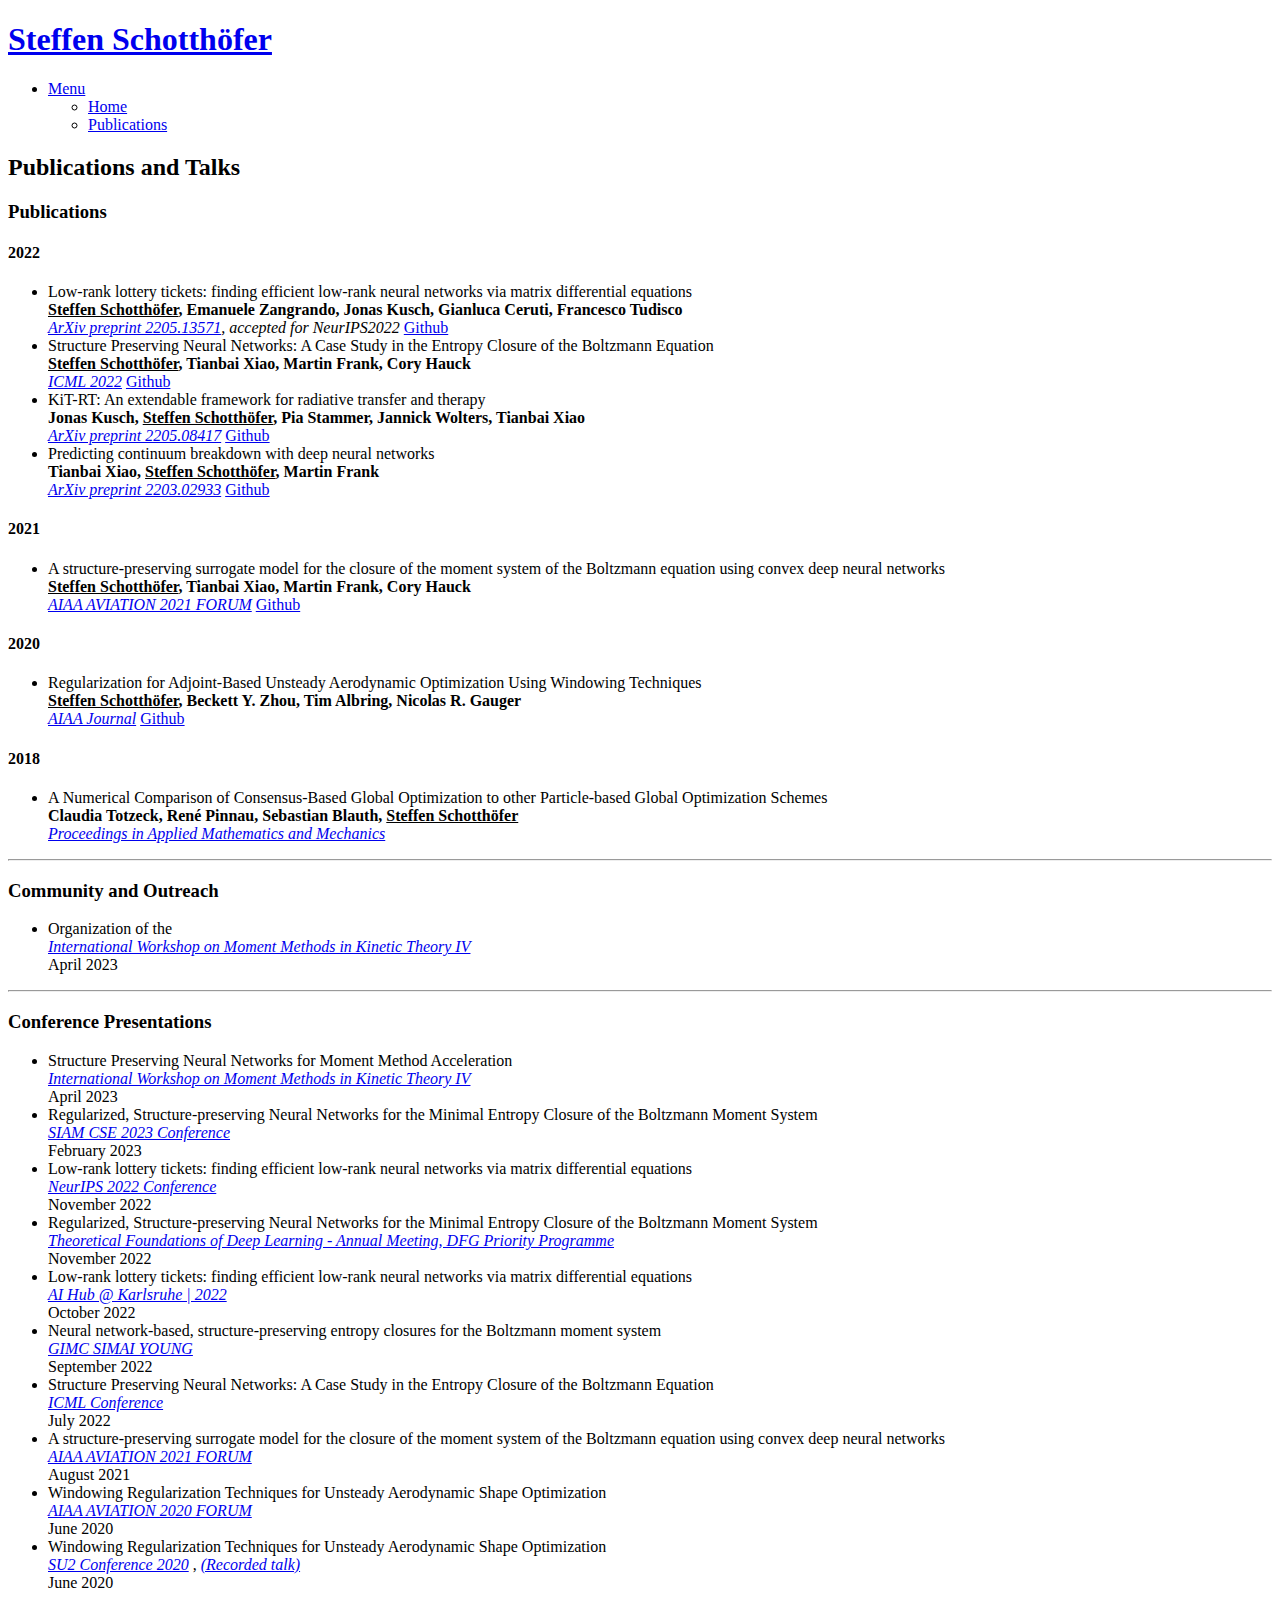
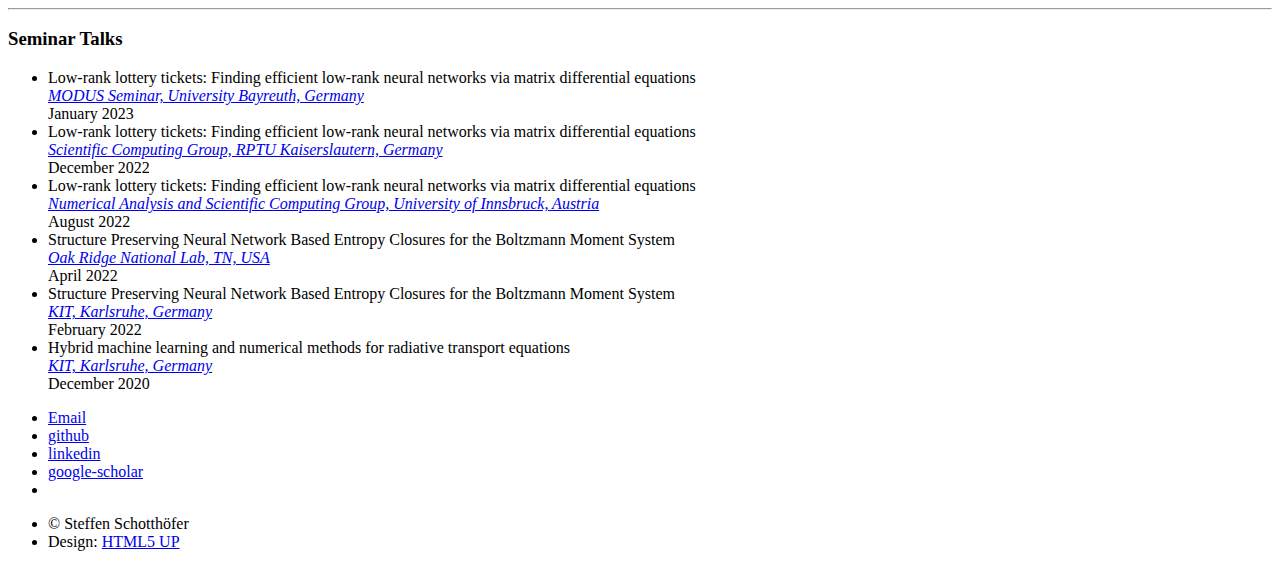
==== publications.html @ 1a7a48f8 "update" ====
<!DOCTYPE HTML>
<!--
	Spectral by HTML5 UP
	html5up.net | @ajlkn
	Free for personal and commercial use under the CCA 3.0 license (html5up.net/license)
-->
<html>
<head>
    <title>Steffen Schotthöfer - Publications and Talks</title>
    <meta charset="utf-8"/>
    <meta name="viewport" content="width=device-width, initial-scale=1, user-scalable=no"/>
    <link rel="stylesheet" href="assets/css/main.css"/>
    <noscript>
        <link rel="stylesheet" href="assets/css/noscript.css"/>
    </noscript>
</head>
<body class="is-preload">

<!-- Page Wrapper -->
<div id="page-wrapper">

    <!-- Header -->
    <header id="header">
        <h1><a href="index.html">Steffen Schotthöfer</a></h1>
        <nav id="nav">
            <ul>
                <li class="special">
                    <a href="#menu" class="menuToggle"><span>Menu</span></a>
                    <div id="menu">
                        <ul>
                            <li><a href="index.html">Home</a></li>
                            <li><a href="publications.html">Publications</a></li>
                        </ul>
                    </div>
                </li>
            </ul>
        </nav>
    </header>

    <!-- Main -->
    <article id="main">
        <header>
            <h2>Publications and Talks</h2>
            <p></p>
        </header>
        <section class="wrapper style5">
            <div class="inner">
                <section>
                    <h3>Publications</h3>
                    <h4>2022</h4>
                    <ul>
                        <li>Low-rank lottery tickets: finding efficient low-rank neural networks via matrix differential
                            equations <br/>
                            <b><u>Steffen Schotthöfer</u>, Emanuele Zangrando, Jonas Kusch, Gianluca Ceruti,
                                Francesco Tudisco
                            </b><br/>
                            <i><a href="https://arxiv.org/abs/2205.13571">ArXiv preprint
                                2205.13571</a>, accepted for NeurIPS2022 </i>
                            <a href="https://github.com/CSMMLab/DLRANet" class="icon brands fa-github"><span
                                    class="label">Github</span></a>
                        </li>
                        <li>Structure Preserving Neural Networks: A Case Study in the Entropy Closure of the Boltzmann
                            Equation<br/>
                            <b>
                                <u>Steffen Schotthöfer</u>, Tianbai Xiao, Martin Frank, Cory Hauck
                            </b><br/>
                            <i><a href="https://proceedings.mlr.press/v162/schotthofer22a.html">ICML 2022</a> </i>
                            <a href="https://github.com/ScSteffen/neuralEntropyClosures"
                               class="icon brands fa-github"><span
                                    class="label">Github</span></a>
                        </li>
                        <li>KiT-RT: An extendable framework for radiative transfer and therapy<br/>
                            <b>Jonas Kusch, <u>Steffen Schotthöfer</u>, Pia Stammer, Jannick Wolters, Tianbai Xiao
                            </b><br/>
                            <i><a href="https://arxiv.org/abs/2205.08417">ArXiv preprint 2205.08417</a> </i>
                            <a href="https://github.com/CSMMLab/KiT-RT"
                               class="icon brands fa-github"><span
                                    class="label">Github</span></a>
                        </li>
                        <li>Predicting continuum breakdown with deep neural networks <br/>
                            <b> Tianbai Xiao, <u>Steffen Schotthöfer</u>, Martin Frank
                            </b><br/>
                            <i><a href="https://arxiv.org/abs/2203.02933">ArXiv preprint 2203.02933</a> </i>
                            <a href="https://github.com/CSMMLab/Flowmachine/tree/main/src/2d"
                               class="icon brands fa-github"><span
                                    class="label">Github</span></a>
                        </li>
                    </ul>
                    <h4>2021</h4>
                    <ul>
                        <li>A structure-preserving surrogate model for the closure of the moment system of the Boltzmann
                            equation using convex deep neural networks <br/>
                            <b><u>Steffen Schotthöfer</u>, Tianbai Xiao, Martin Frank, Cory Hauck
                            </b><br/>
                            <i><a href="https://arc.aiaa.org/doi/10.2514/6.2021-2895">AIAA AVIATION 2021 FORUM</a> </i>
                            <a href="https://github.com/ScSteffen/neuralEntropyClosures"
                               class="icon brands fa-github"><span
                                    class="label">Github</span></a>
                        </li>

                    </ul>
                    <h4>2020</h4>
                    <ul>
                        <li>Regularization for Adjoint-Based Unsteady Aerodynamic Optimization Using Windowing
                            Techniques<br/>
                            <b><u>Steffen Schotthöfer</u>, Beckett Y. Zhou, Tim Albring, Nicolas R. Gauger
                            </b><br/>
                            <i><a href="https://arc.aiaa.org/doi/10.2514/1.J059983">AIAA Journal</a> </i>
                            <a href="https://github.com/su2code/SU2"
                               class="icon brands fa-github"><span
                                    class="label">Github</span></a>
                        </li>
                    </ul>
                    <h4>2018</h4>
                    <ul>
                        <li>A Numerical Comparison of Consensus-Based Global Optimization to other Particle-based Global
                            Optimization Schemes<br/>
                            <b>Claudia Totzeck, René Pinnau, Sebastian Blauth, <u>Steffen Schotthöfer</u>
                            </b><br/>
                            <i><a href="https://onlinelibrary.wiley.com/doi/abs/10.1002/pamm.201800291">Proceedings in
                                Applied Mathematics and Mechanics</a> </i>
                        </li>
                    </ul>
                     <hr/>
                    <h3> Community and Outreach</h3>
                    <ul>
                        <li>Organization of the <br/>
                            <i><a href="https://indico.scc.kit.edu/event/659/">International Workshop on Moment Methods in Kinetic Theory IV</a></i>
                            <br/>
                            April 2023
                        </li>
                    </ul>
                    <hr/>
                    <h3> Conference Presentations</h3>
                    <ul>
                        <li>Structure Preserving Neural Networks for Moment Method Acceleration<br/>
                            <i><a href="https://indico.scc.kit.edu/event/659/">International Workshop on Moment Methods in Kinetic Theory IV</a></i>
                            <br/>
                            April 2023
                        </li>
                        <li>Regularized, Structure-preserving Neural Networks for
                            the Minimal Entropy Closure of the Boltzmann Moment
                            System<br/>
                            <i><a href="https://www.siam.org/conferences/cm/conference/cse23">SIAM CSE 2023
                                Conference</a></i>
                            <br/>
                            February 2023
                        </li>
                        <li>Low-rank lottery tickets: finding efficient low-rank neural networks via matrix differential
                            equations<br/>
                            <i><a href="https://nips.cc/Conferences/2022/Schedule?showEvent=53825">NeurIPS 2022
                                Conference</a></i>
                            <br/>
                            November 2022
                        </li>
                        <li>Regularized, Structure-preserving Neural Networks for
                            the Minimal Entropy Closure of the Boltzmann Moment
                            System<br/>
                            <i><a href="https://www.foundationsofdl.de/#cards-section">Theoretical
                                Foundations of Deep Learning - Annual Meeting, DFG Priority Programme</a></i>
                            <br/>
                            November 2022
                        </li>
                        <li>Low-rank lottery tickets: finding efficient low-rank neural networks via matrix differential
                            equations<br/>
                            <i><a href="https://ai-hub-karlsruhe.github.io/">AI Hub @ Karlsruhe | 2022</a></i>
                            <br/>
                            October 2022
                        </li>
                        <li>Neural network-based, structure-preserving entropy closures for the Boltzmann moment
                            system<br/>
                            <i><a href="http://gimcsimaiyoung2022.unipv.it/">GIMC SIMAI YOUNG</a></i>
                            <br/>
                            September 2022
                        </li>
                        <li>Structure Preserving Neural Networks: A Case Study in the Entropy Closure of the Boltzmann
                            Equation<br/>
                            <i><a href="https://proceedings.mlr.press/v162/schotthofer22a.html">ICML Conference</a></i>
                            <br/>
                            July 2022
                        </li>
                        <li>A structure-preserving surrogate model for the closure of the moment system of the Boltzmann
                            equation using convex deep neural networks<br/>
                            <i><a href="https://arc.aiaa.org/doi/10.2514/6.2021-2895">AIAA AVIATION 2021 FORUM</a> </i>
                            <br/>
                            August 2021
                        </li>
                        <li>Windowing Regularization Techniques for Unsteady Aerodynamic Shape Optimization<br/>
                            <i><a href="https://arc.aiaa.org/doi/10.2514/6.2020-3130">AIAA AVIATION 2020 FORUM</a> </i>
                            <br/>
                            June 2020
                        </li>
                        <li>Windowing Regularization Techniques for Unsteady Aerodynamic Shape Optimization<br/>
                            <i><a href="https://su2foundation.org/su2conference2020/">SU2 Conference 2020</a> </i>,
                            <i><a href="https://www.youtube.com/watch?v=KENu6l-B2O4&feature=youtu.be">(Recorded
                                talk)</a> </i>
                            <br/>
                            June 2020
                        </li>
                    </ul>
                    <hr/>
                    <h3>Seminar Talks</h3>
                    <ul>
                        <li>Low-rank lottery tickets: Finding efficient low-rank neural networks via matrix differential
                            equations<br/>
                            <i><a href="https://num.math.uni-bayreuth.de/de/news/2023/modus-vortrag-schotthoefer/index.html">MODUS
                                Seminar, University Bayreuth, Germany </a> </i>
                            <br/>
                            January 2023
                        </li>
                        <li>Low-rank lottery tickets: Finding efficient low-rank neural networks via matrix differential
                            equations<br/>
                            <i><a href="https://www.scicomp.uni-kl.de/events/?event_id1=3486">Scientific Computing
                                Group, RPTU Kaiserslautern, Germany </a> </i>
                            <br/>
                            December 2022
                        </li>
                        <li>Low-rank lottery tickets: Finding efficient low-rank neural networks via matrix differential
                            equations<br/>
                            <i><a href="https://www.uibk.ac.at/mathematik/na/talks/gastvortrag-schotthoefer-steffen.pdf">Numerical
                                Analysis and Scientific Computing Group, University of
                                Innsbruck, Austria </a> </i>
                            <br/>
                            August 2022
                        </li>
                        <li>Structure Preserving Neural Network Based Entropy Closures for the Boltzmann Moment
                            System<br/>
                            <i><a href="https://csmd.ornl.gov/event/structure-preserving-neural-network-based-entropy-closures-boltzmann-moment">
                                Oak Ridge National Lab, TN, USA </a> </i>
                            <br/>
                            April 2022
                        </li>
                        <li>Structure Preserving Neural Network Based Entropy Closures for the Boltzmann Moment
                            System<br/>
                            <i><a href="https://www.scc.kit.edu/veranstaltungen/12095.php"> KIT, Karlsruhe, Germany</a>
                            </i>
                            <br/>
                            February 2022
                        </li>
                        <li>Hybrid machine learning and numerical methods for radiative transport equations<br/>
                            <i><a href="https://www.scc.kit.edu/veranstaltungen/12095.php"> KIT, Karlsruhe, Germany</a>
                            </i>
                            <br/>
                            December 2020
                        </li>
                    </ul>
                </section>


            </div>
        </section>


    </article>

    <!-- Footer -->
    <footer id="footer">
        <ul class="icons">
            <li><a href="mailto:steffen.schotthoefer@gmail.com?subject=Contact from your website"
                   class="icon solid fa-envelope"><span class="label">Email</span></a></li>
            <li><a href="https://github.com/ScSteffen" class="icon brands fa-github"><span
                    class="label">github</span></a></li>
            <li><a href="https://www.linkedin.com/in/steffen-schotthoefer/" class="icon brands fa-linkedin"><span
                    class="label">linkedin</span></a></li>
            <li><a href="https://scholar.google.com/citations?hl=en&user=dZqiHeMAAAAJ"
                   class="icon  brands  fa-google"><span class="label">google-scholar</span></a></li>
            <li><a href="https://twitter.com/ScSteffen_" class="icon brands fa-twitter"> </a></li>
        </ul>
        <ul class="copyright">
            <li>&copy; Steffen Schotthöfer</li>
            <li>Design: <a href="http://html5up.net">HTML5 UP</a></li>
        </ul>
    </footer>

</div>

<!-- Scripts -->
<script src="assets/js/jquery.min.js"></script>
<script src="assets/js/jquery.scrollex.min.js"></script>
<script src="assets/js/jquery.scrolly.min.js"></script>
<script src="assets/js/browser.min.js"></script>
<script src="assets/js/breakpoints.min.js"></script>
<script src="assets/js/util.js"></script>
<script src="assets/js/main.js"></script>

</body>
</html>
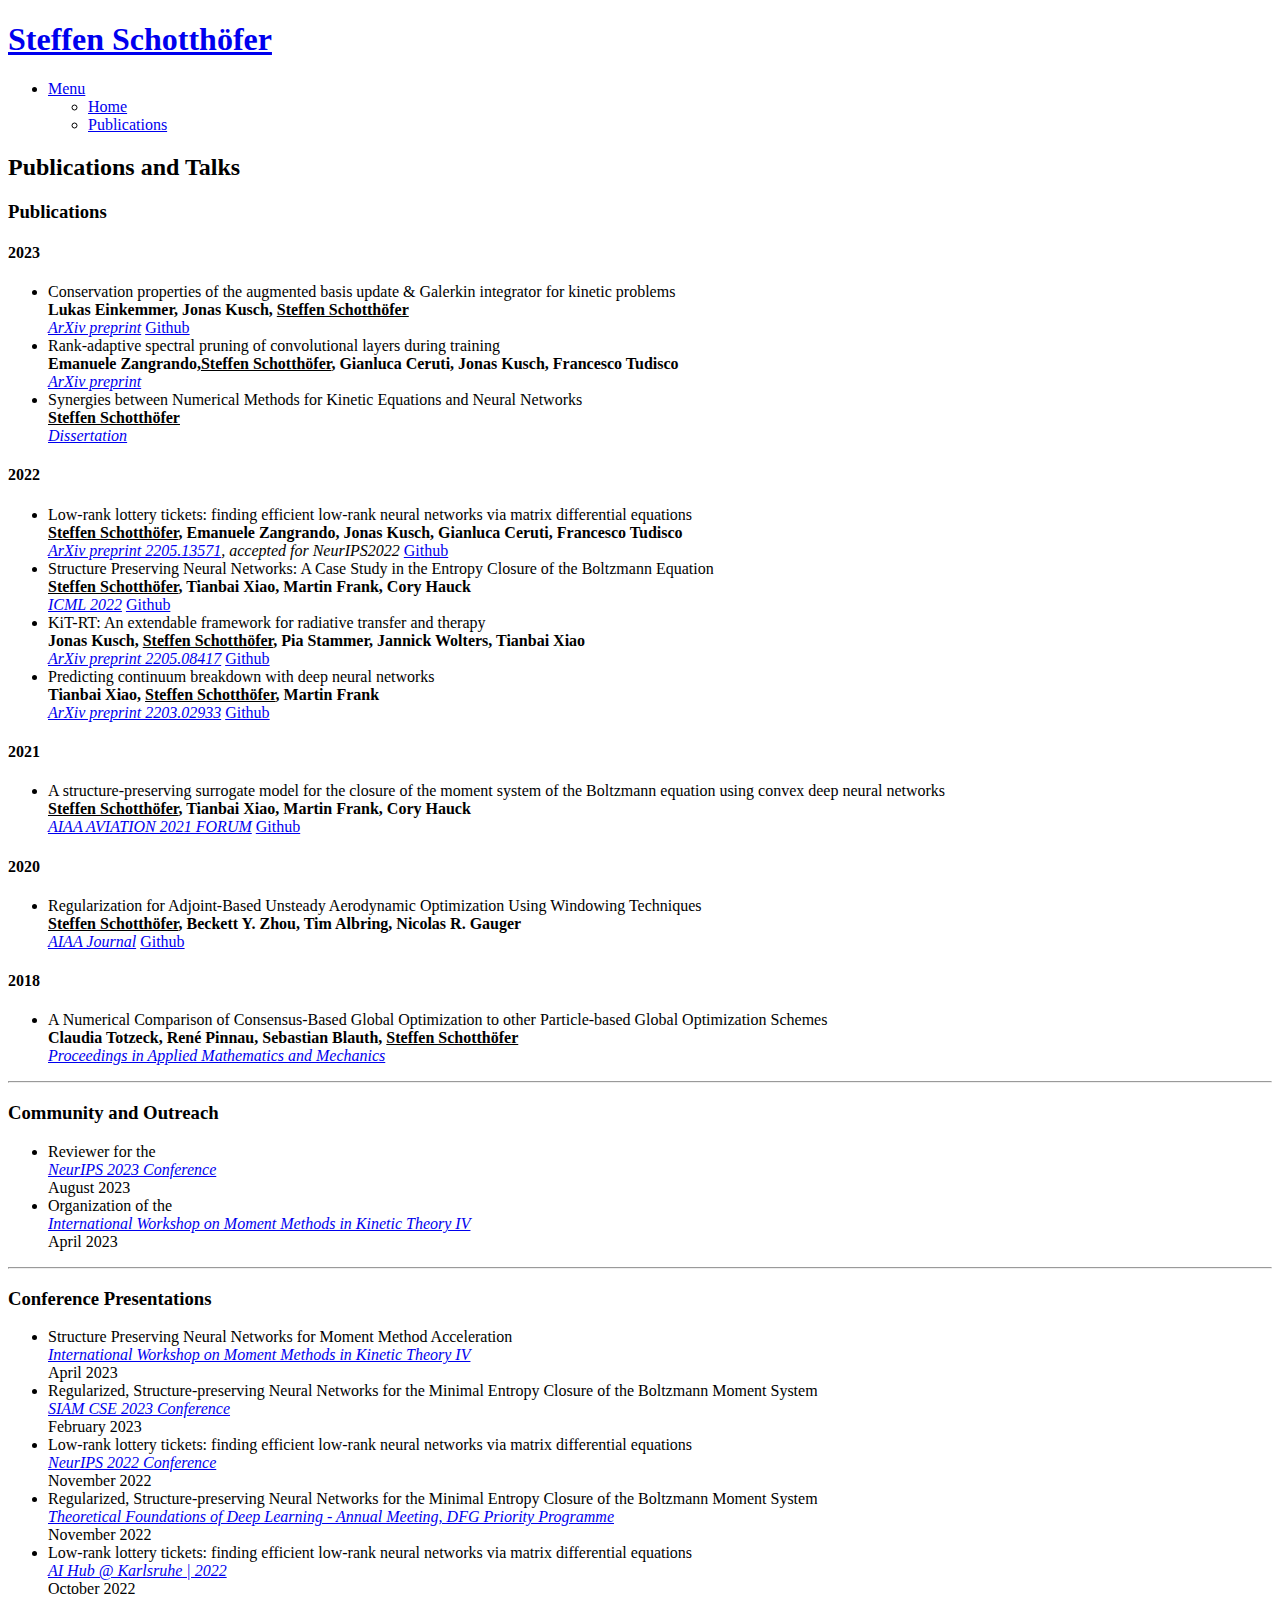
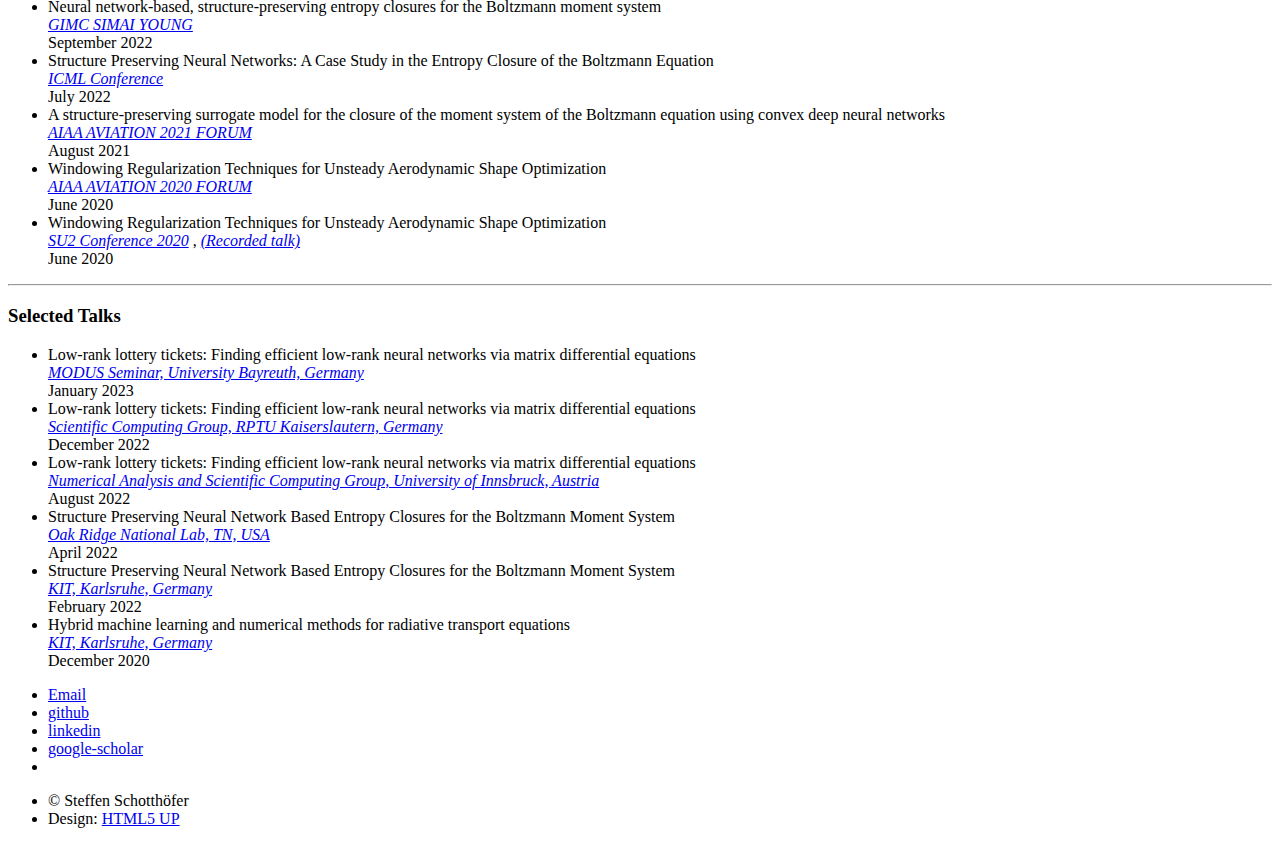
==== commit 03ea882f: "update 2023 publications" ====
--- a/publications.html
+++ b/publications.html
@@ -47,6 +47,28 @@
             <div class="inner">
                 <section>
                     <h3>Publications</h3>
+                    <h4>2023</h4>
+                    <ul>
+                        <li>Conservation properties of the augmented basis update & Galerkin integrator for kinetic problems <br/>
+                            <b> Lukas Einkemmer,  Jonas Kusch, <u>Steffen Schotthöfer</u>
+                            </b><br/>
+                            <i><a href="https://arxiv.org/abs/2311.06399">ArXiv preprint</a> </i>
+                            <a href="https://github.com/JonasKu/Publication-Conservation-properties-of-the-augmented-basis-update-Galerkin-integrator" class="icon brands fa-github"><span
+                                    class="label">Github</span></a>
+                        </li>
+                        <li>Rank-adaptive spectral pruning of convolutional layers during training <br/>
+                            <b> Emanuele Zangrando,<u>Steffen Schotthöfer</u>, Gianluca Ceruti, Jonas Kusch,
+                                Francesco Tudisco
+                            </b><br/>
+                            <i><a href="https://arxiv.org/abs/2305.19059">ArXiv preprint</a> </i>
+                        </li>
+
+                        <li>Synergies between Numerical Methods for Kinetic Equations and Neural Networks <br/>
+                            <b>  <u>Steffen Schotthöfer</u>
+                            </b><br/>
+                            <i><a href="https://publikationen.bibliothek.kit.edu/1000158838">Dissertation</a> </i>
+                        </li>
+                    </ul>
                     <h4>2022</h4>
                     <ul>
                         <li>Low-rank lottery tickets: finding efficient low-rank neural networks via matrix differential
@@ -124,6 +146,11 @@
                      <hr/>
                     <h3> Community and Outreach</h3>
                     <ul>
+                         <li>Reviewer for the <br/>
+                            <i><a href="https://nips.cc/">NeurIPS 2023 Conference</a></i>
+                            <br/>
+                            August 2023
+                        </li>
                         <li>Organization of the <br/>
                             <i><a href="https://indico.scc.kit.edu/event/659/">International Workshop on Moment Methods in Kinetic Theory IV</a></i>
                             <br/>
@@ -199,7 +226,7 @@
                         </li>
                     </ul>
                     <hr/>
-                    <h3>Seminar Talks</h3>
+                    <h3>Selected Talks</h3>
                     <ul>
                         <li>Low-rank lottery tickets: Finding efficient low-rank neural networks via matrix differential
                             equations<br/>
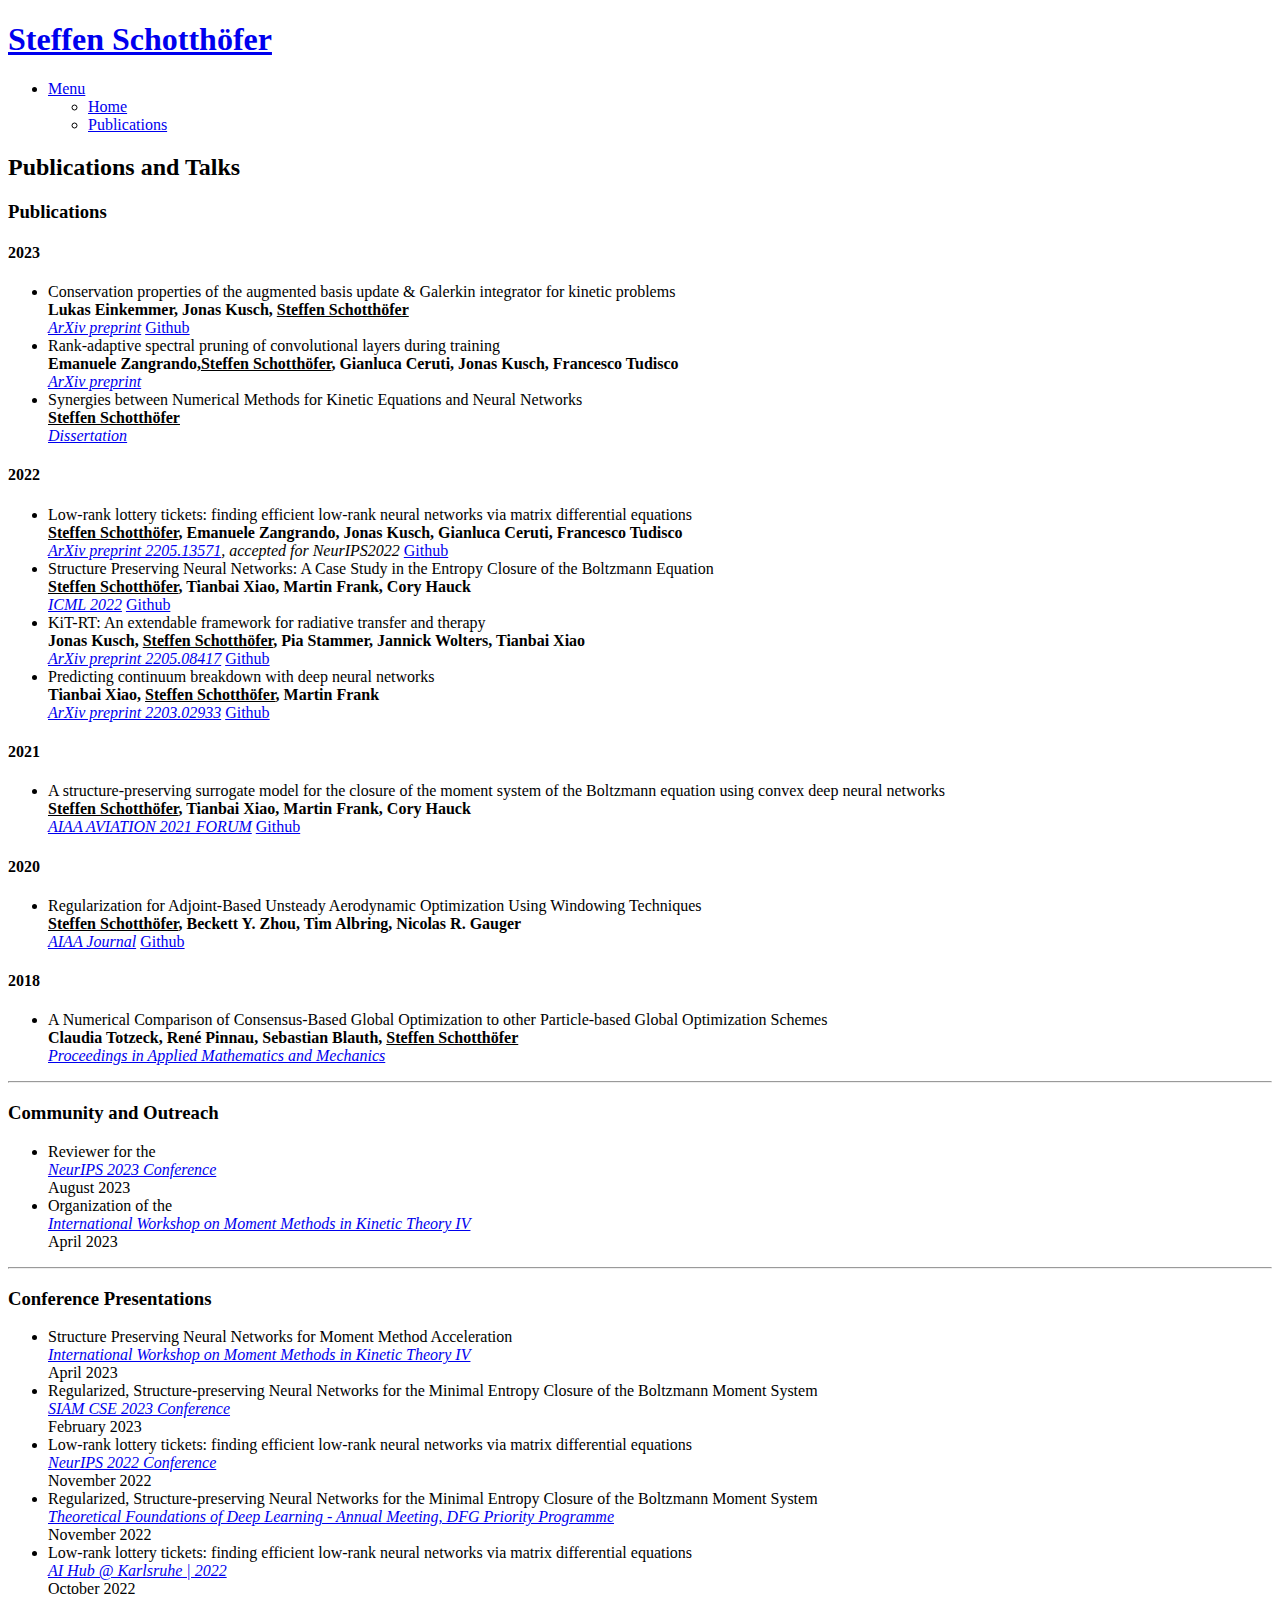
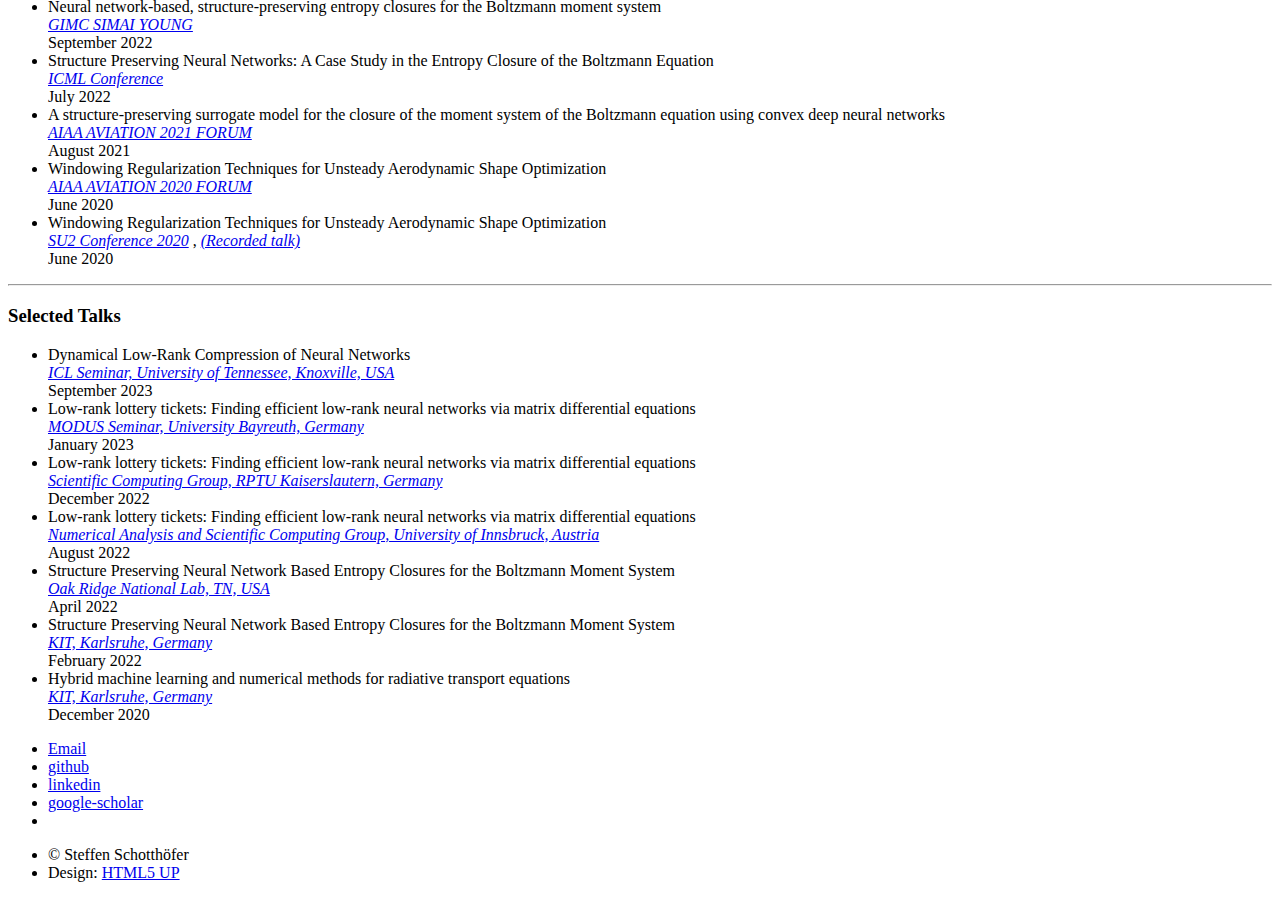
==== commit a4b254e0: "update talks" ====
--- a/publications.html
+++ b/publications.html
@@ -228,6 +228,13 @@
                     <hr/>
                     <h3>Selected Talks</h3>
                     <ul>
+
+                        <li>Dynamical Low-Rank Compression of Neural Networks<br/>
+                            <i><a href="https://twitter.com/ICL_UTK/status/1707762066252062935
+">ICL Seminar, University of Tennessee, Knoxville, USA </a> </i>
+                            <br/>
+                            September 2023
+                        </li>
                         <li>Low-rank lottery tickets: Finding efficient low-rank neural networks via matrix differential
                             equations<br/>
                             <i><a href="https://num.math.uni-bayreuth.de/de/news/2023/modus-vortrag-schotthoefer/index.html">MODUS
